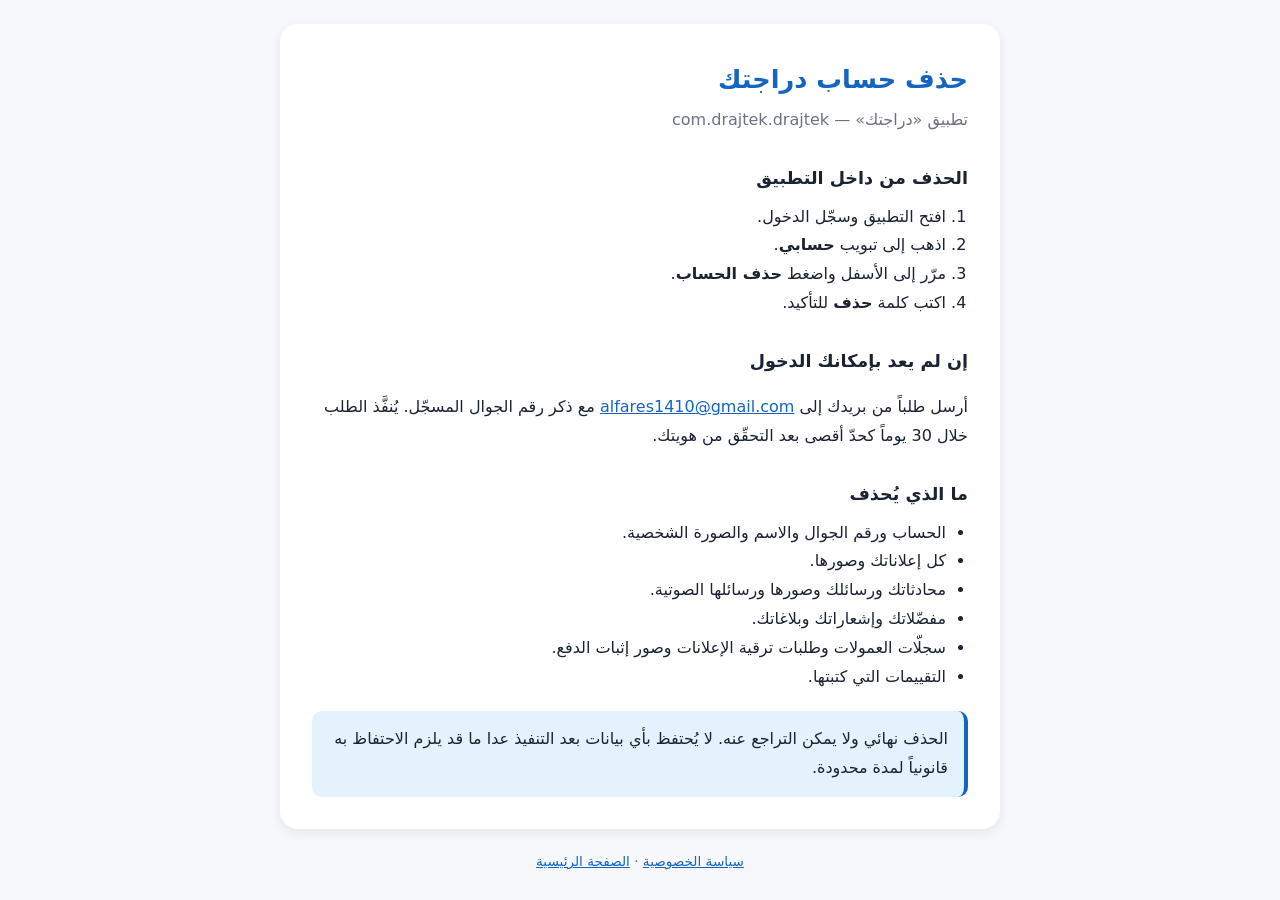
==== delete-account.html @ 7e7fd562 "نشر صفحات دراجتك: الرئيسية والخصوصية والشروط وحذف الحساب" ====
<!DOCTYPE html>
<html lang="ar" dir="rtl">
<head>
  <meta charset="UTF-8">
  <meta name="viewport" content="width=device-width, initial-scale=1.0">
  <title>حذف الحساب — دراجتك</title>
  <style>
    :root { --bg:#F6F8FB; --card:#fff; --primary:#1565C0; --text:#1A2332; --muted:#6B7280; --line:#E5E7EB; }
    * { box-sizing: border-box; }
    body { margin:0; padding:24px; background:var(--bg); color:var(--text);
           font-family:system-ui,-apple-system,"Segoe UI",Tahoma,sans-serif; line-height:1.8; }
    .card { max-width:720px; margin:0 auto; background:var(--card); border-radius:18px;
            padding:32px; box-shadow:0 4px 12px rgba(0,0,0,.08); }
    h1 { color:var(--primary); font-size:1.6rem; margin:0 0 4px; }
    .sub { color:var(--muted); margin:0 0 24px; }
    h2 { font-size:1.1rem; margin:28px 0 8px; }
    ol, ul { padding-inline-start:22px; margin:8px 0; }
    .note { background:#E3F2FD; border-inline-start:4px solid var(--primary);
            padding:14px 16px; border-radius:10px; margin-top:20px; }
    a { color:var(--primary); }
    footer { max-width:720px; margin:20px auto 0; color:var(--muted); font-size:.85rem; text-align:center; }
  </style>
</head>
<body>
  <div class="card">
    <h1>حذف حساب دراجتك</h1>
    <p class="sub">تطبيق «دراجتك» — <span dir="ltr">com.drajtek.drajtek</span></p>

    <h2>الحذف من داخل التطبيق</h2>
    <ol>
      <li>افتح التطبيق وسجّل الدخول.</li>
      <li>اذهب إلى تبويب <strong>حسابي</strong>.</li>
      <li>مرّر إلى الأسفل واضغط <strong>حذف الحساب</strong>.</li>
      <li>اكتب كلمة <strong>حذف</strong> للتأكيد.</li>
    </ol>

    <h2>إن لم يعد بإمكانك الدخول</h2>
    <p>
      أرسل طلباً من بريدك إلى
      <a href="mailto:alfares1410@gmail.com?subject=%D8%B7%D9%84%D8%A8%20%D8%AD%D8%B0%D9%81%20%D8%AD%D8%B3%D8%A7%D8%A8%20-%20%D8%AF%D8%B1%D8%A7%D8%AC%D8%AA%D9%83">alfares1410@gmail.com</a>
      مع ذكر رقم الجوال المسجّل. يُنفَّذ الطلب خلال 30 يوماً كحدّ أقصى بعد التحقّق من هويتك.
    </p>

    <h2>ما الذي يُحذف</h2>
    <ul>
      <li>الحساب ورقم الجوال والاسم والصورة الشخصية.</li>
      <li>كل إعلاناتك وصورها.</li>
      <li>محادثاتك ورسائلك وصورها ورسائلها الصوتية.</li>
      <li>مفضّلاتك وإشعاراتك وبلاغاتك.</li>
      <li>سجلّات العمولات وطلبات ترقية الإعلانات وصور إثبات الدفع.</li>
      <li>التقييمات التي كتبتها.</li>
    </ul>

    <div class="note">
      الحذف نهائي ولا يمكن التراجع عنه. لا يُحتفظ بأي بيانات بعد التنفيذ عدا ما قد يلزم
      الاحتفاظ به قانونياً لمدة محدودة.
    </div>
  </div>
  <footer>
    <a href="privacy.html">سياسة الخصوصية</a> · <a href="index.html">الصفحة الرئيسية</a>
  </footer>
</body>
</html>
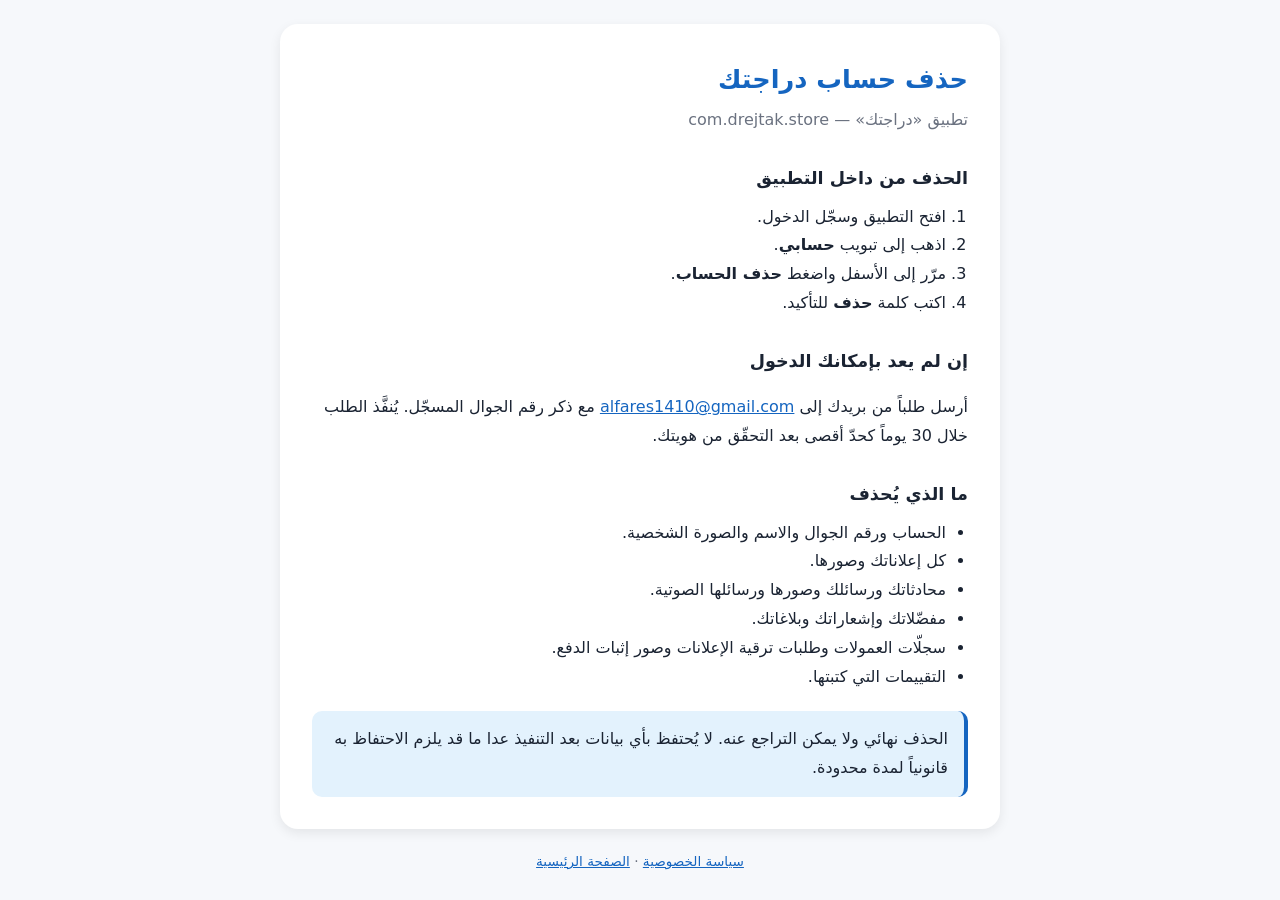
==== commit e34036f3: "تحديث معرّف التطبيق إلى com.drejtak.store" ====
--- a/delete-account.html
+++ b/delete-account.html
@@ -24,7 +24,7 @@
 <body>
   <div class="card">
     <h1>حذف حساب دراجتك</h1>
-    <p class="sub">تطبيق «دراجتك» — <span dir="ltr">com.drajtek.drajtek</span></p>
+    <p class="sub">تطبيق «دراجتك» — <span dir="ltr">com.drejtak.store</span></p>
 
     <h2>الحذف من داخل التطبيق</h2>
     <ol>
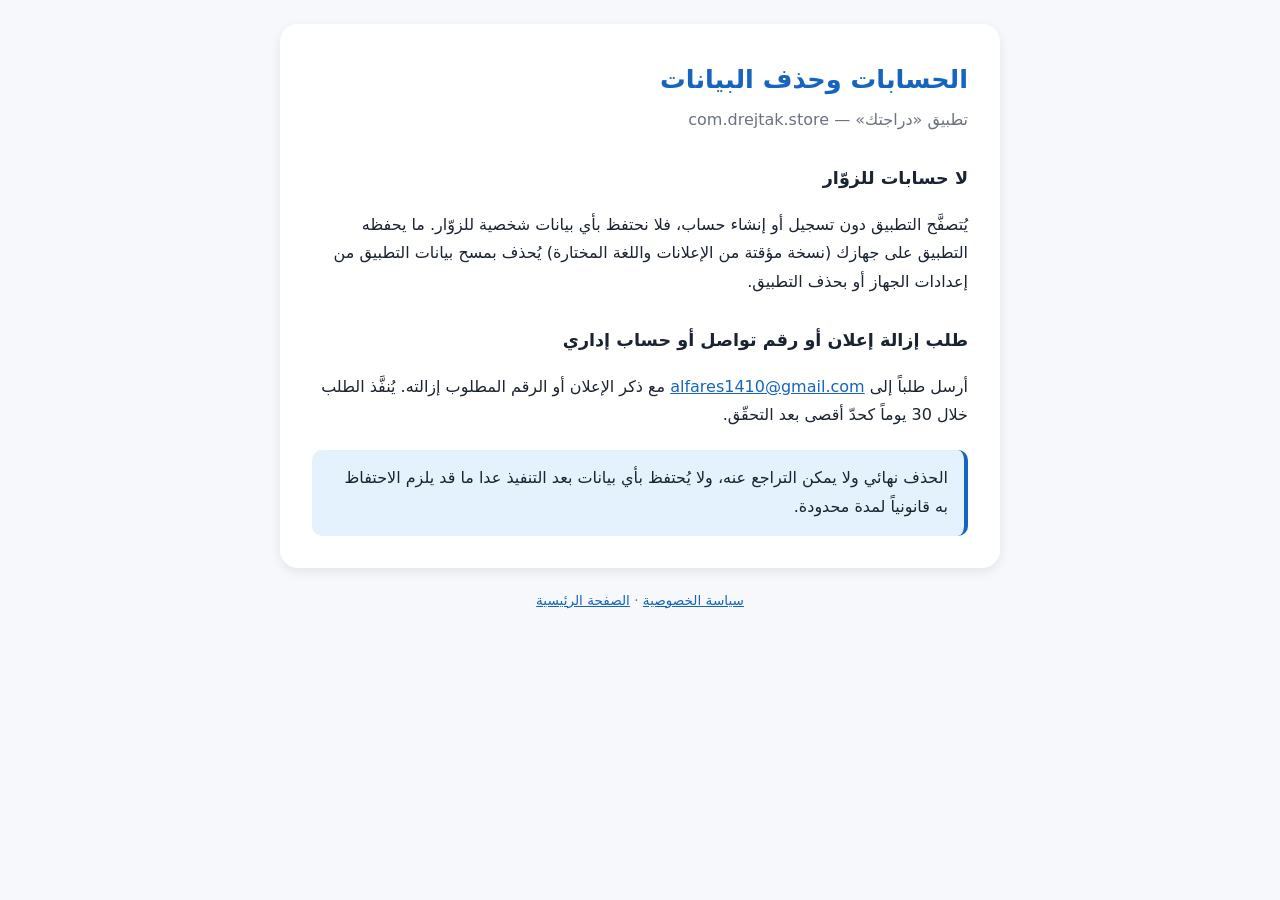
==== commit a3a256de: "تحديث الخصوصية والشروط وصفحة الحذف لإصدار 1.1.0 التطبيق صار بلا حسابات للزوّار وبلا محادثات؛ التواصل" ====
--- a/delete-account.html
+++ b/delete-account.html
@@ -3,7 +3,7 @@
 <head>
   <meta charset="UTF-8">
   <meta name="viewport" content="width=device-width, initial-scale=1.0">
-  <title>حذف الحساب — دراجتك</title>
+  <title>الحسابات وحذف البيانات — دراجتك</title>
   <style>
     :root { --bg:#F6F8FB; --card:#fff; --primary:#1565C0; --text:#1A2332; --muted:#6B7280; --line:#E5E7EB; }
     * { box-sizing: border-box; }
@@ -23,36 +23,25 @@
 </head>
 <body>
   <div class="card">
-    <h1>حذف حساب دراجتك</h1>
+    <h1>الحسابات وحذف البيانات</h1>
     <p class="sub">تطبيق «دراجتك» — <span dir="ltr">com.drejtak.store</span></p>
 
-    <h2>الحذف من داخل التطبيق</h2>
-    <ol>
-      <li>افتح التطبيق وسجّل الدخول.</li>
-      <li>اذهب إلى تبويب <strong>حسابي</strong>.</li>
-      <li>مرّر إلى الأسفل واضغط <strong>حذف الحساب</strong>.</li>
-      <li>اكتب كلمة <strong>حذف</strong> للتأكيد.</li>
-    </ol>
-
-    <h2>إن لم يعد بإمكانك الدخول</h2>
+    <h2>لا حسابات للزوّار</h2>
     <p>
-      أرسل طلباً من بريدك إلى
-      <a href="mailto:alfares1410@gmail.com?subject=%D8%B7%D9%84%D8%A8%20%D8%AD%D8%B0%D9%81%20%D8%AD%D8%B3%D8%A7%D8%A8%20-%20%D8%AF%D8%B1%D8%A7%D8%AC%D8%AA%D9%83">alfares1410@gmail.com</a>
-      مع ذكر رقم الجوال المسجّل. يُنفَّذ الطلب خلال 30 يوماً كحدّ أقصى بعد التحقّق من هويتك.
+      يُتصفَّح التطبيق دون تسجيل أو إنشاء حساب، فلا نحتفظ بأي بيانات شخصية للزوّار.
+      ما يحفظه التطبيق على جهازك (نسخة مؤقتة من الإعلانات واللغة المختارة) يُحذف
+      بمسح بيانات التطبيق من إعدادات الجهاز أو بحذف التطبيق.
     </p>
 
-    <h2>ما الذي يُحذف</h2>
-    <ul>
-      <li>الحساب ورقم الجوال والاسم والصورة الشخصية.</li>
-      <li>كل إعلاناتك وصورها.</li>
-      <li>محادثاتك ورسائلك وصورها ورسائلها الصوتية.</li>
-      <li>مفضّلاتك وإشعاراتك وبلاغاتك.</li>
-      <li>سجلّات العمولات وطلبات ترقية الإعلانات وصور إثبات الدفع.</li>
-      <li>التقييمات التي كتبتها.</li>
-    </ul>
+    <h2>طلب إزالة إعلان أو رقم تواصل أو حساب إداري</h2>
+    <p>
+      أرسل طلباً إلى
+      <a href="mailto:alfares1410@gmail.com?subject=%D8%B7%D9%84%D8%A8%20%D8%AD%D8%B0%D9%81%20%D8%A8%D9%8A%D8%A7%D9%86%D8%A7%D8%AA%20-%20%D8%AF%D8%B1%D8%A7%D8%AC%D8%AA%D9%83">alfares1410@gmail.com</a>
+      مع ذكر الإعلان أو الرقم المطلوب إزالته. يُنفَّذ الطلب خلال 30 يوماً كحدّ أقصى بعد التحقّق.
+    </p>
 
     <div class="note">
-      الحذف نهائي ولا يمكن التراجع عنه. لا يُحتفظ بأي بيانات بعد التنفيذ عدا ما قد يلزم
+      الحذف نهائي ولا يمكن التراجع عنه، ولا يُحتفظ بأي بيانات بعد التنفيذ عدا ما قد يلزم
       الاحتفاظ به قانونياً لمدة محدودة.
     </div>
   </div>
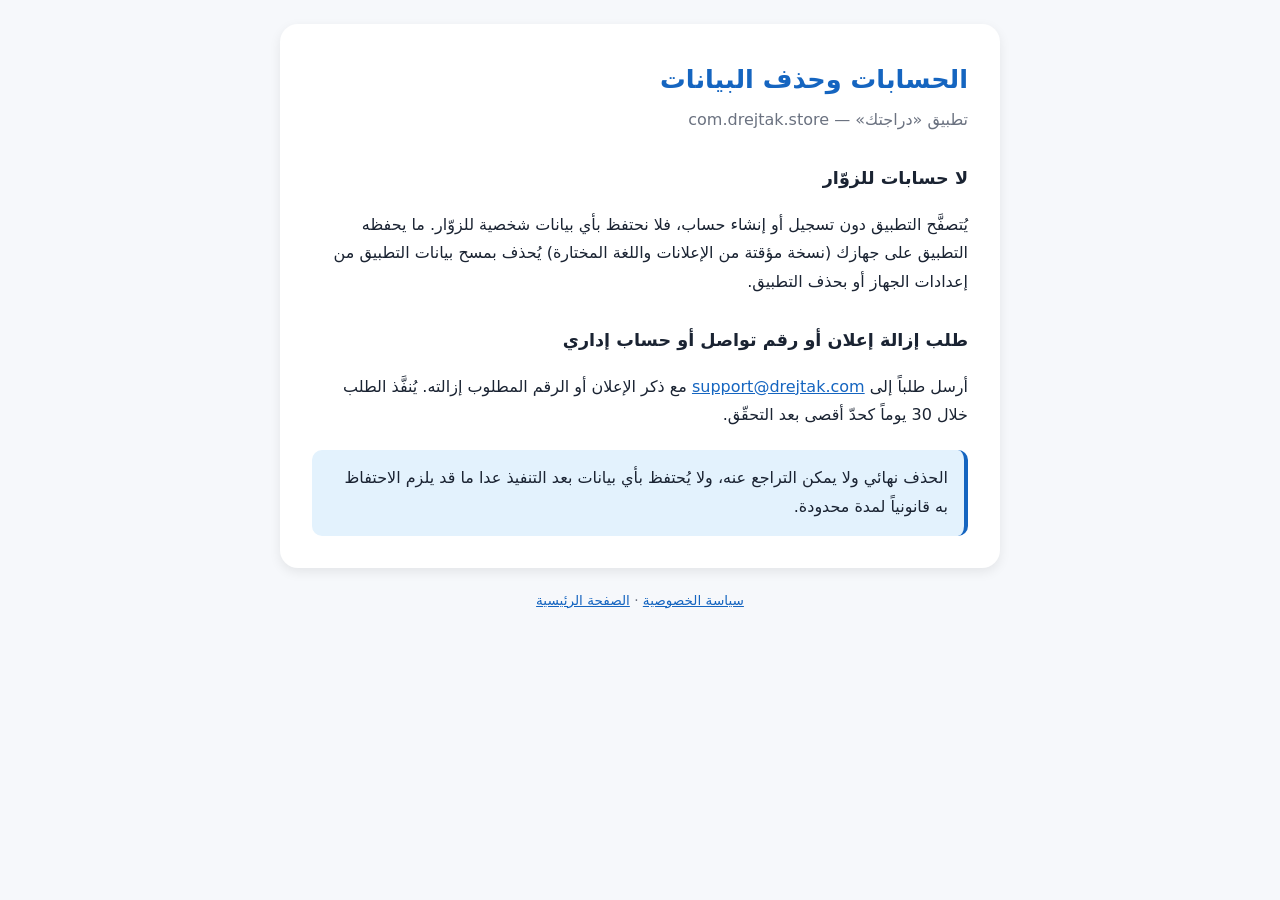
==== commit 1b2893e5: "إعادة بريد التواصل إلى support@drejtak.com Co-Authored-By: Claude Opus 5.5 <noreply@anthropic.com>" ====
--- a/delete-account.html
+++ b/delete-account.html
@@ -36,7 +36,7 @@
     <h2>طلب إزالة إعلان أو رقم تواصل أو حساب إداري</h2>
     <p>
       أرسل طلباً إلى
-      <a href="mailto:alfares1410@gmail.com?subject=%D8%B7%D9%84%D8%A8%20%D8%AD%D8%B0%D9%81%20%D8%A8%D9%8A%D8%A7%D9%86%D8%A7%D8%AA%20-%20%D8%AF%D8%B1%D8%A7%D8%AC%D8%AA%D9%83">alfares1410@gmail.com</a>
+      <a href="mailto:support@drejtak.com?subject=%D8%B7%D9%84%D8%A8%20%D8%AD%D8%B0%D9%81%20%D8%A8%D9%8A%D8%A7%D9%86%D8%A7%D8%AA%20-%20%D8%AF%D8%B1%D8%A7%D8%AC%D8%AA%D9%83">support@drejtak.com</a>
       مع ذكر الإعلان أو الرقم المطلوب إزالته. يُنفَّذ الطلب خلال 30 يوماً كحدّ أقصى بعد التحقّق.
     </p>
 
